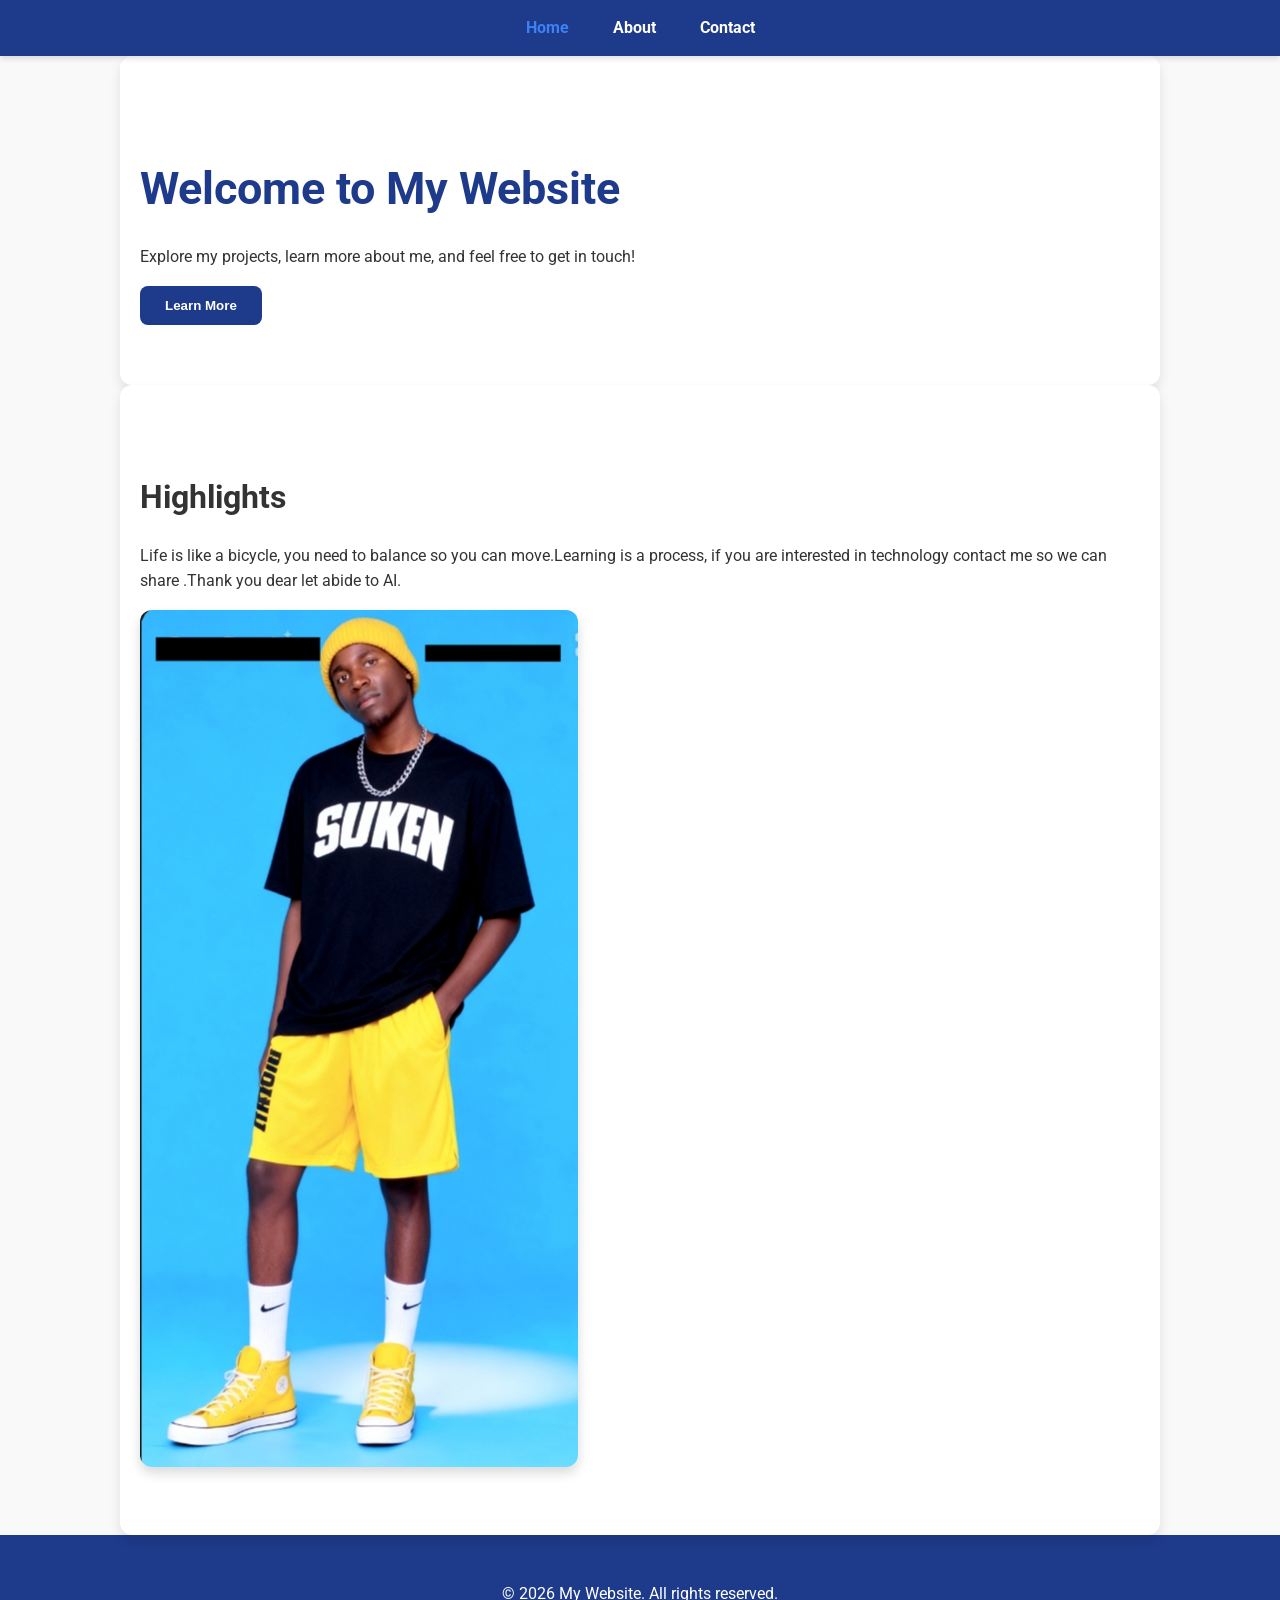
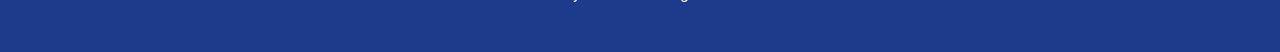
==== index.html @ ba4859fa "Add files via upload" ====
<!DOCTYPE html>
<html lang="en">
<head>
<meta charset="UTF-8">
<meta name="viewport" content="width=device-width, initial-scale=1.0">
<title>Home | My Website</title>
<link rel="stylesheet" href="Style.css">
</head>
<body>

<nav>
    <a href="index.html" class="active">Home</a>
    <a href="About.html">About</a>
    <a href="Contact.html">Contact</a>
</nav>

<section class="scroll-section">
    <h1>Welcome to My Website</h1>
    <p>Explore my projects, learn more about me, and feel free to get in touch!</p>
    <button class="btn" onclick="window.location.href='About.html'">Learn More</button>
</section>
<section class="scroll-section">
    <h2>Highlights</h2>
    <p>Life is like a bicycle, you need to balance so you can move.Learning is a process, if you are interested in technology contact me so we can share .Thank you dear let abide to AI.</p>
    <img src="Son.jpg" alt="Son.jpg">
</section>

<footer>
    <p>&copy; 2026 My Website. All rights reserved.</p>
</footer>

<script>
const sections = document.querySelectorAll('.scroll-section');
function revealSections() {
    const triggerBottom = window.innerHeight * 0.85;
    sections.forEach(section => {
        const sectionTop = section.getBoundingClientRect().top;
        if(sectionTop < triggerBottom) section.classList.add('visible');
    });
}
window.addEventListener('scroll', revealSections);
window.addEventListener('load', revealSections);
</script>

</body>
</html>
---- Style.css ----
@import url('https://fonts.googleapis.com/css2?family=Roboto:wght@400;700&display=swap');

body {
    font-family: 'Roboto', sans-serif;
    margin: 0;
    padding: 0;
    background: #f9f9f9;
    color: #333;
    line-height: 1.6;
}

/* Navbar */
nav {
    background: #1e3a8a;
    padding: 15px 0;
    text-align: center;
    position: sticky;
    top: 0;
    z-index: 1000;
    box-shadow: 0 2px 6px rgba(0,0,0,0.15);
}

nav a {
    color: #fff;
    margin: 0 20px;
    text-decoration: none;
    font-weight: 700;
    transition: color 0.3s;
}

nav a:hover, nav a.active {
    color: #3b82f6;
}

/* Headings */
h1, h2, h3, h4, h5{
    font-weight: 700;
    margin-bottom: 20px;
}

h1 { color: #1e3a8a; font-size: 2.8em; }
h2 { color: #333; font-size: 2em; }
h3 { color:#333;font-size: 2em;}
/* Sections */
section {
    padding: 60px 20px;
    max-width: 1000px;
    margin: auto;
    background: #fff;
    border-radius: 12px;
    box-shadow: 0 6px 12px rgba(0,0,0,0.1);
    transition: transform 0.3s ease, box-shadow 0.3s ease;
}

/* Buttons */
button, .btn {
    background-color: #1e3a8a;
    color: #fff;
    padding: 12px 25px;
    border: none;
    border-radius: 8px;
    cursor: pointer;
    font-weight: 700;
    transition: background 0.3s, transform 0.2s;
}

button:hover, .btn:hover {
    background-color: #3b82f6;
    transform: scale(1.05);
}

/* Images */
img {
    max-width: 100%;
    border-radius: 12px;
    box-shadow: 0 6px 12px rgba(0,0,0,0.15);
    transition: transform 0.3s ease;
}

img:hover {
    transform: scale(1.03);
}

/* Footer */
footer {
    background: #1e3a8a;
    color: #fff;
    text-align: center;
    padding: 30px 10px;
}

/* Smooth Scroll */
html { scroll-behavior: smooth; }

/* Scroll Animation */
.scroll-section {
    opacity: 0;
    transform: translateY(30px);
    transition: opacity 0.8s ease-out, transform 0.8s ease-out;
}

.scroll-section.visible {
    opacity: 1;
    transform: translateY(0);
}
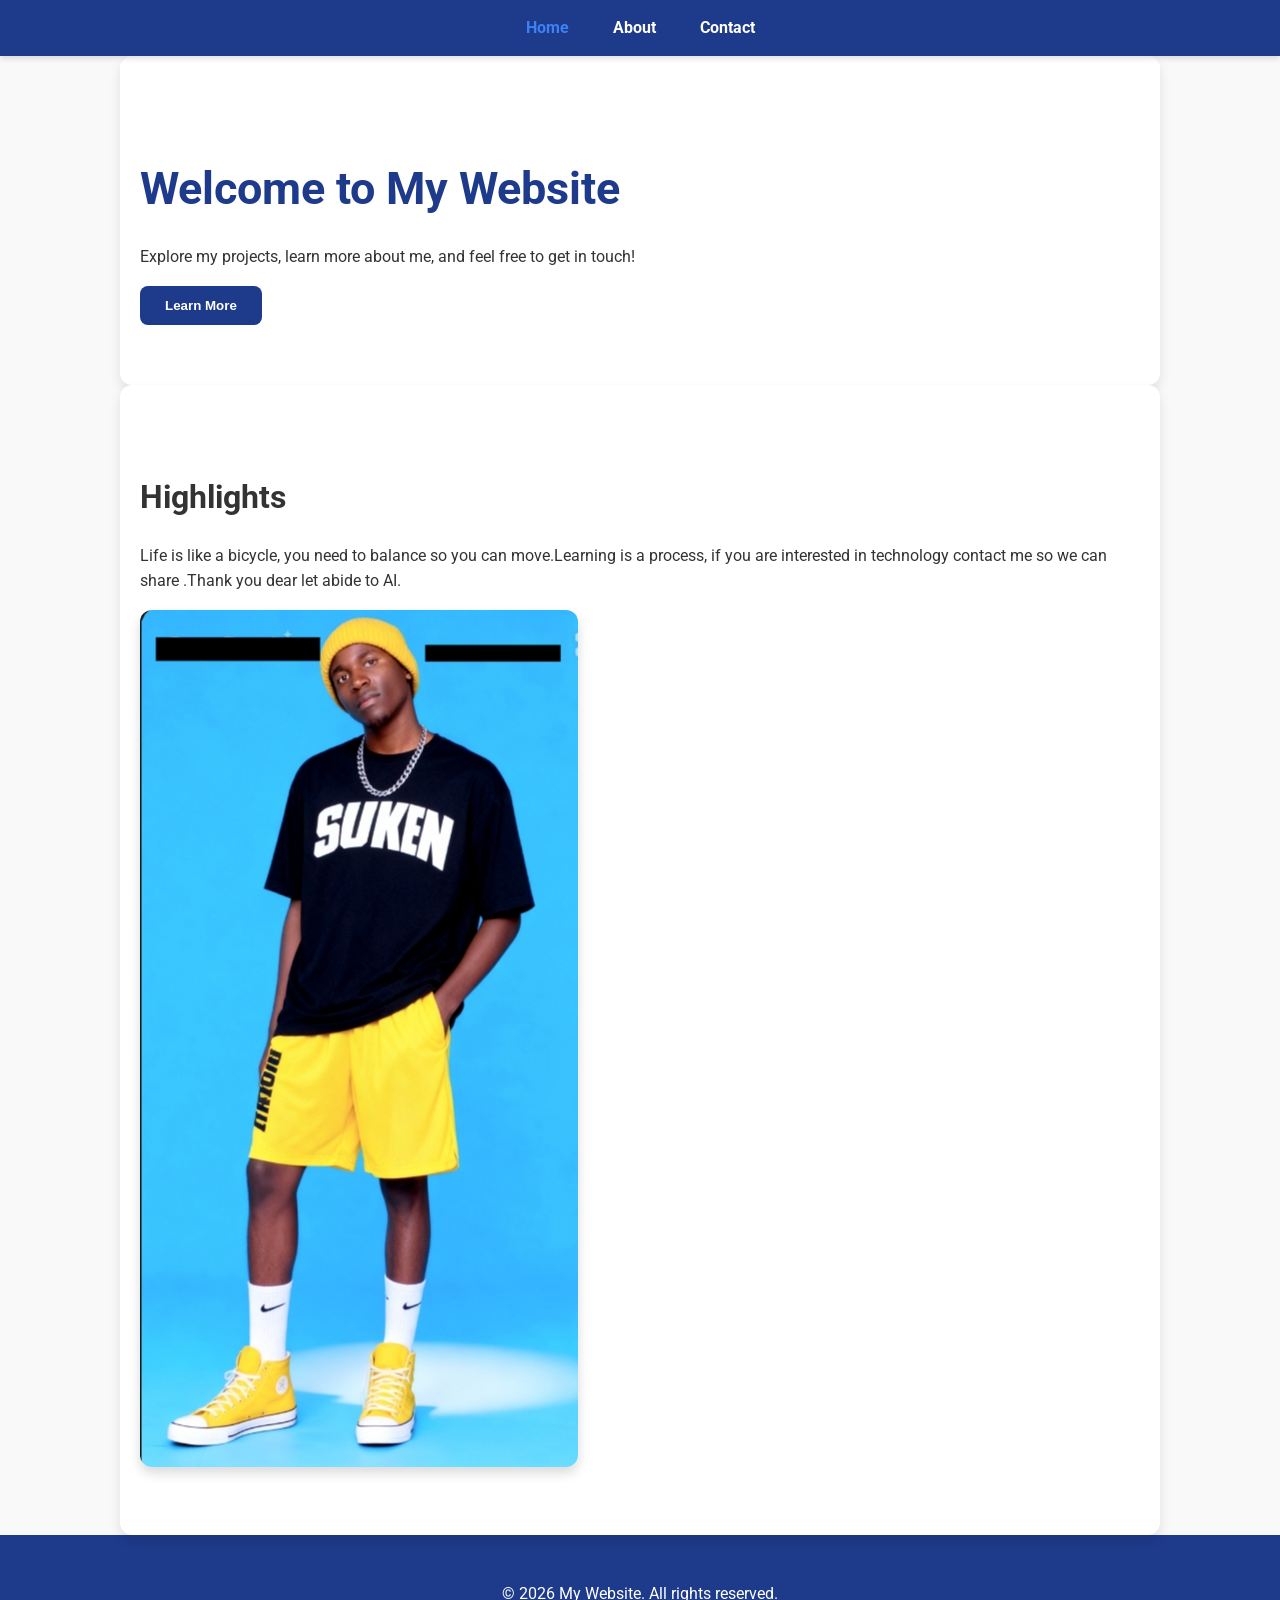
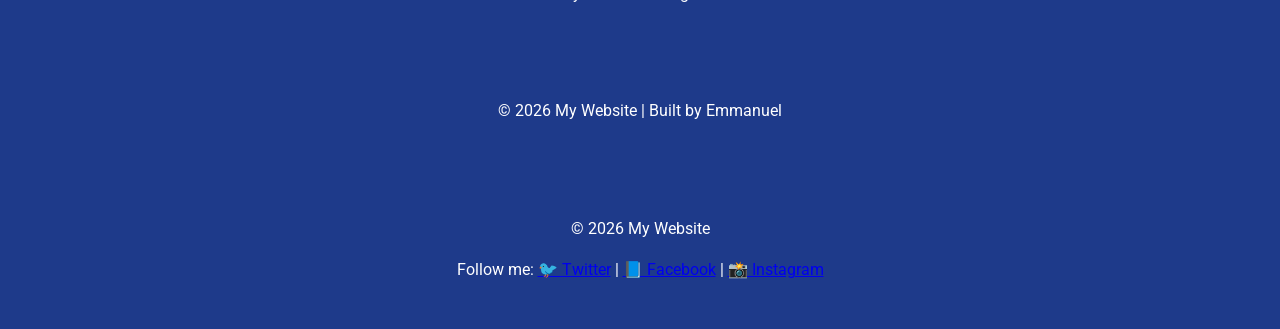
==== commit 50110b13: "Add files via upload" ====
--- a/index.html
+++ b/index.html
@@ -42,6 +42,18 @@
 window.addEventListener('scroll', revealSections);
 window.addEventListener('load', revealSections);
 </script>
+<footer>
+  <p>© 2026 My Website | Built by Emmanuel</p>
+</footer>
+<footer>
+    <p>© 2026 My Website</p>
+    <p>
+        Follow me: 
+        <a href="https://twitter.com" target="_blank">🐦 Twitter</a> | 
+        <a href="https://facebook.com" target="_blank">📘 Facebook</a> | 
+        <a href="https://instagram.com" target="_blank">📸 Instagram</a>
+    </p>
+</footer>
 
 </body>
-</html>+</html>
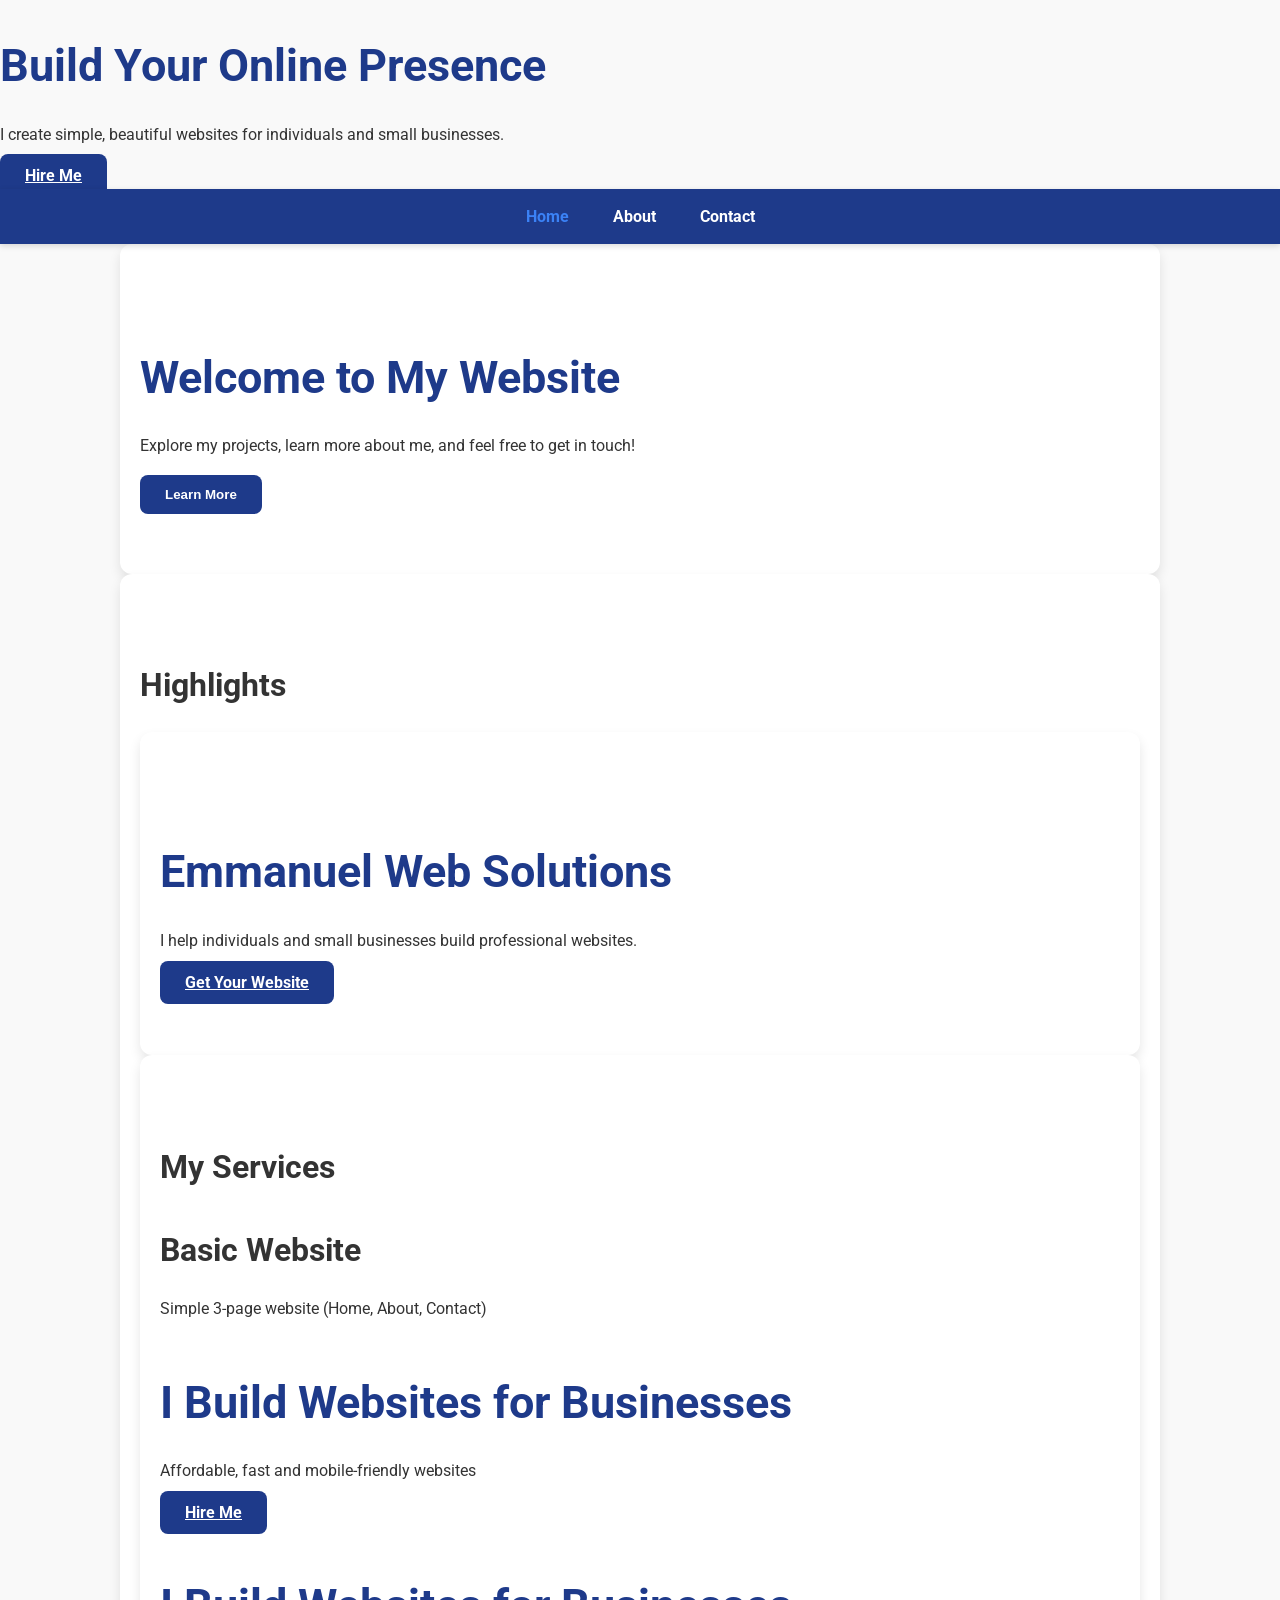
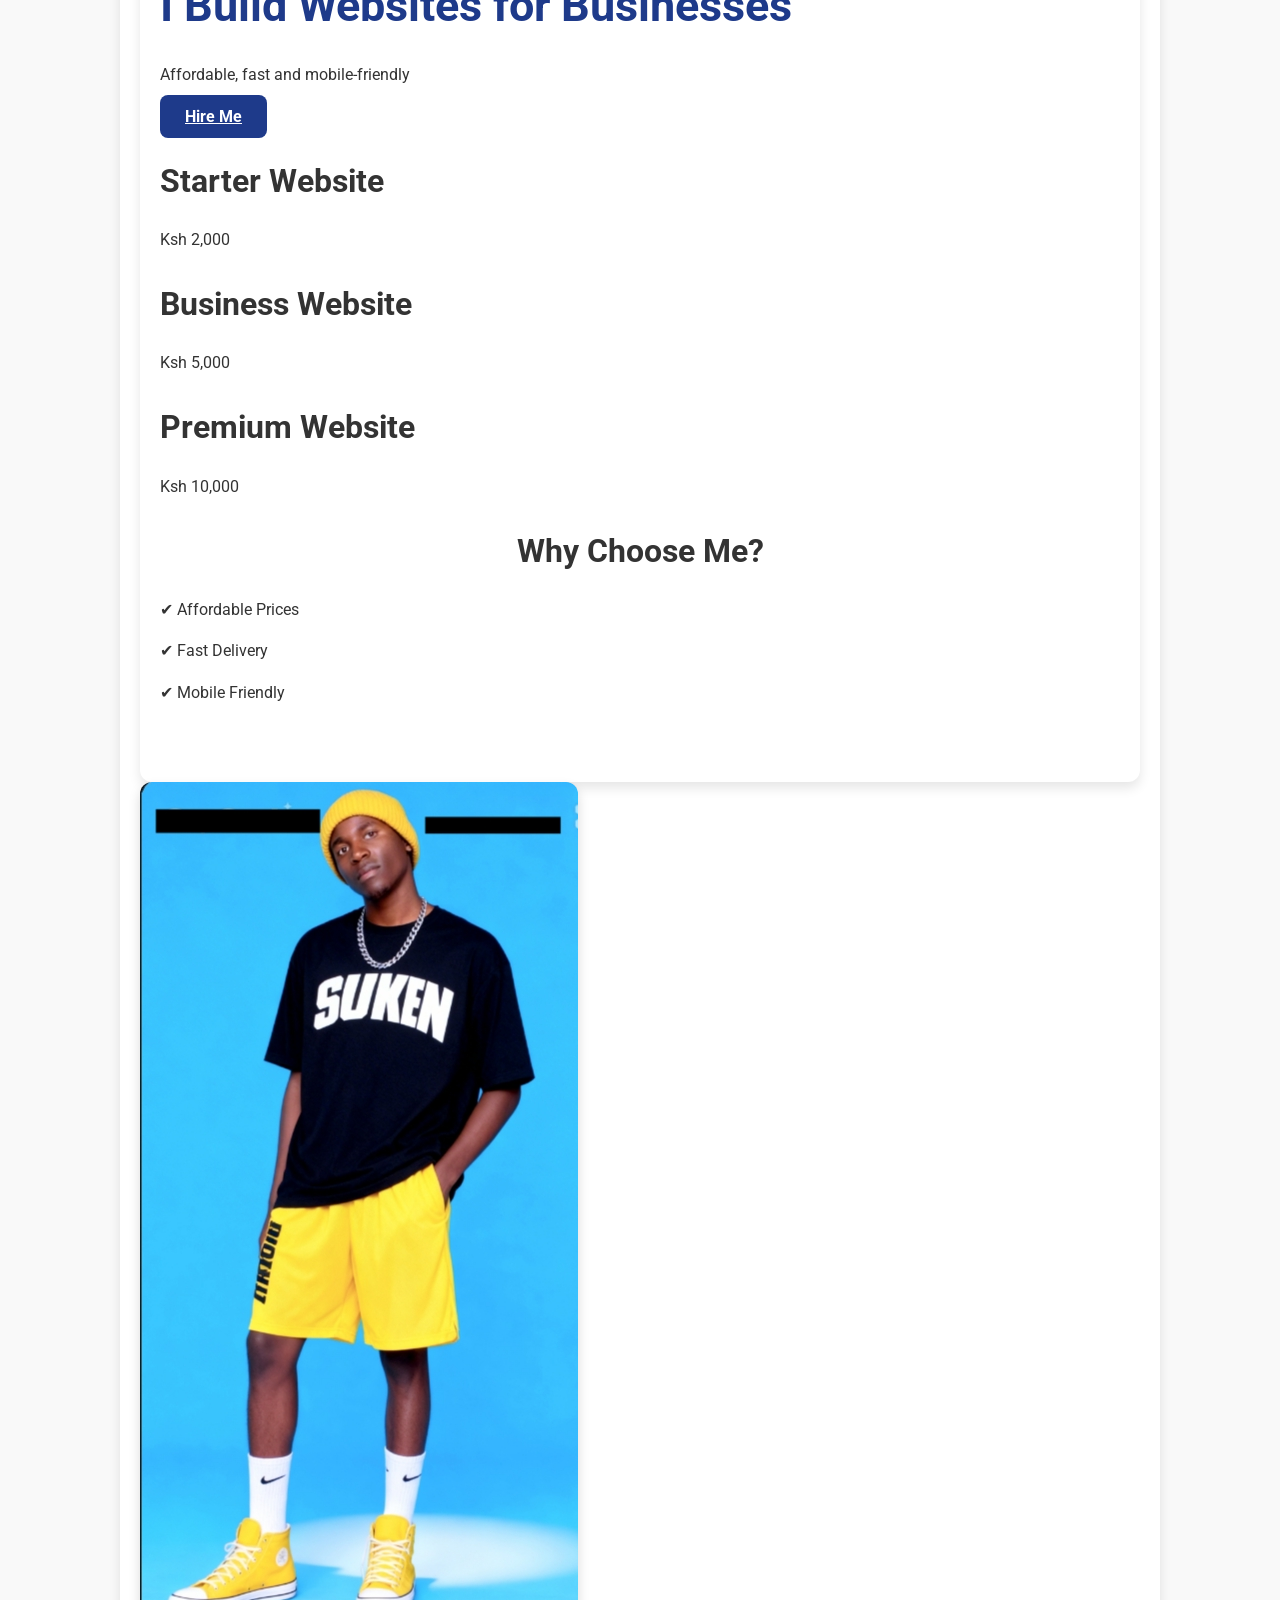
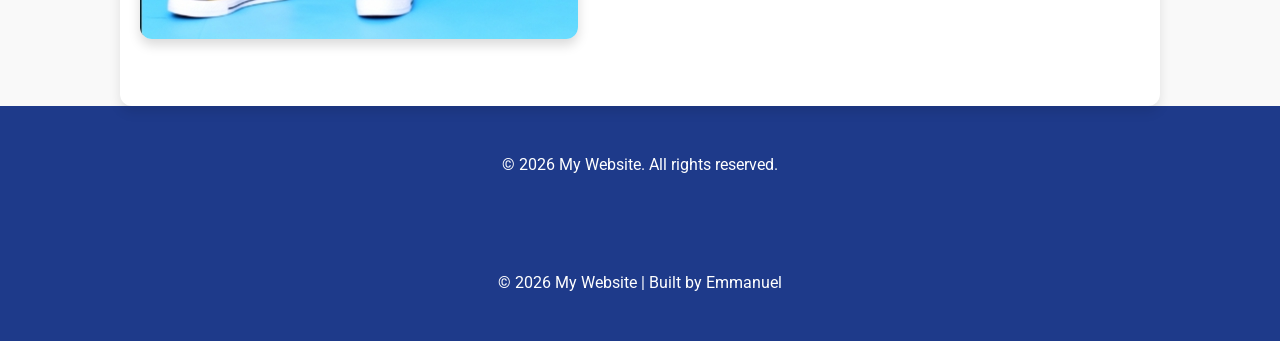
==== commit c22621c9: "Add files via upload" ====
--- a/index.html
+++ b/index.html
@@ -5,6 +5,8 @@
 <meta charset="UTF-8">
 <meta name="viewport" content="width=device-width, initial-scale=1.0">
 <title>Home | My Website</title>
+<h1>Build Your Online Presence</h1>      <p>I create simple, beautiful websites for individuals and small businesses.</p>
+<a href="contact.html" class="btn">Hire Me</a>
 <link rel="stylesheet" href="Style.css">
 </head>
 <body>
@@ -22,7 +24,58 @@
 </section>
 <section class="scroll-section">
     <h2>Highlights</h2>
-    <p>Life is like a bicycle, you need to balance so you can move.Learning is a process, if you are interested in technology contact me so we can share .Thank you dear let abide to AI.</p>
+    <section class="hero">
+  <h1>Emmanuel Web Solutions</h1>
+  <p>I help individuals and small businesses build professional websites.</p>
+  <a href="contact.html" class="btn">Get Your Website</a>
+</section>
+<section class="services">
+  <h2>My Services</h2>
+
+  <div class="service-box">
+    <h3>Basic Website</h3>
+    <p>Simple 3-page website (Home, About, Contact)</p>
+  <div class="hero">
+    <h1>I Build Websites for Businesses</h1>
+    <p>Affordable, fast and mobile-friendly websites</p>
+    <a href="contact.html" class="btn">Hire Me</a>
+
+<div class="hero fade-in">
+    <h1>I Build Websites for Businesses</h1>
+    <p>Affordable, fast and mobile-friendly</p>
+    <a href="contact.html" class="btn">Hire Me</a>
+</div>
+
+<div class="container fade-in">
+    <div class="card">
+        <h2>Starter Website</h2>
+        <p>Ksh 2,000</p>
+    </div>
+
+    <div class="card">
+        <h2>Business Website</h2>
+        <p>Ksh 5,000</p>
+    </div>
+
+    <div class="card">
+        <h2>Premium Website</h2>
+        <p>Ksh 10,000</p>
+    </div>
+</div>
+<h2 style="text-align:center;">Why Choose Me?</h2>
+
+<div class="container">
+    <div class="card">
+        <p>✔ Affordable Prices</p>
+    </div>
+    <div class="card">
+        <p>✔ Fast Delivery</p>
+    </div>
+    <div class="card">
+        <p>✔ Mobile Friendly</p>
+    </div>
+</div>
+</section>
     <img src="Son.jpg" alt="Son.jpg">
 </section>
 
@@ -45,15 +98,6 @@
 <footer>
   <p>© 2026 My Website | Built by Emmanuel</p>
 </footer>
-<footer>
-    <p>© 2026 My Website</p>
-    <p>
-        Follow me: 
-        <a href="https://twitter.com" target="_blank">🐦 Twitter</a> | 
-        <a href="https://facebook.com" target="_blank">📘 Facebook</a> | 
-        <a href="https://instagram.com" target="_blank">📸 Instagram</a>
-    </p>
-</footer>
 
 </body>
 </html>
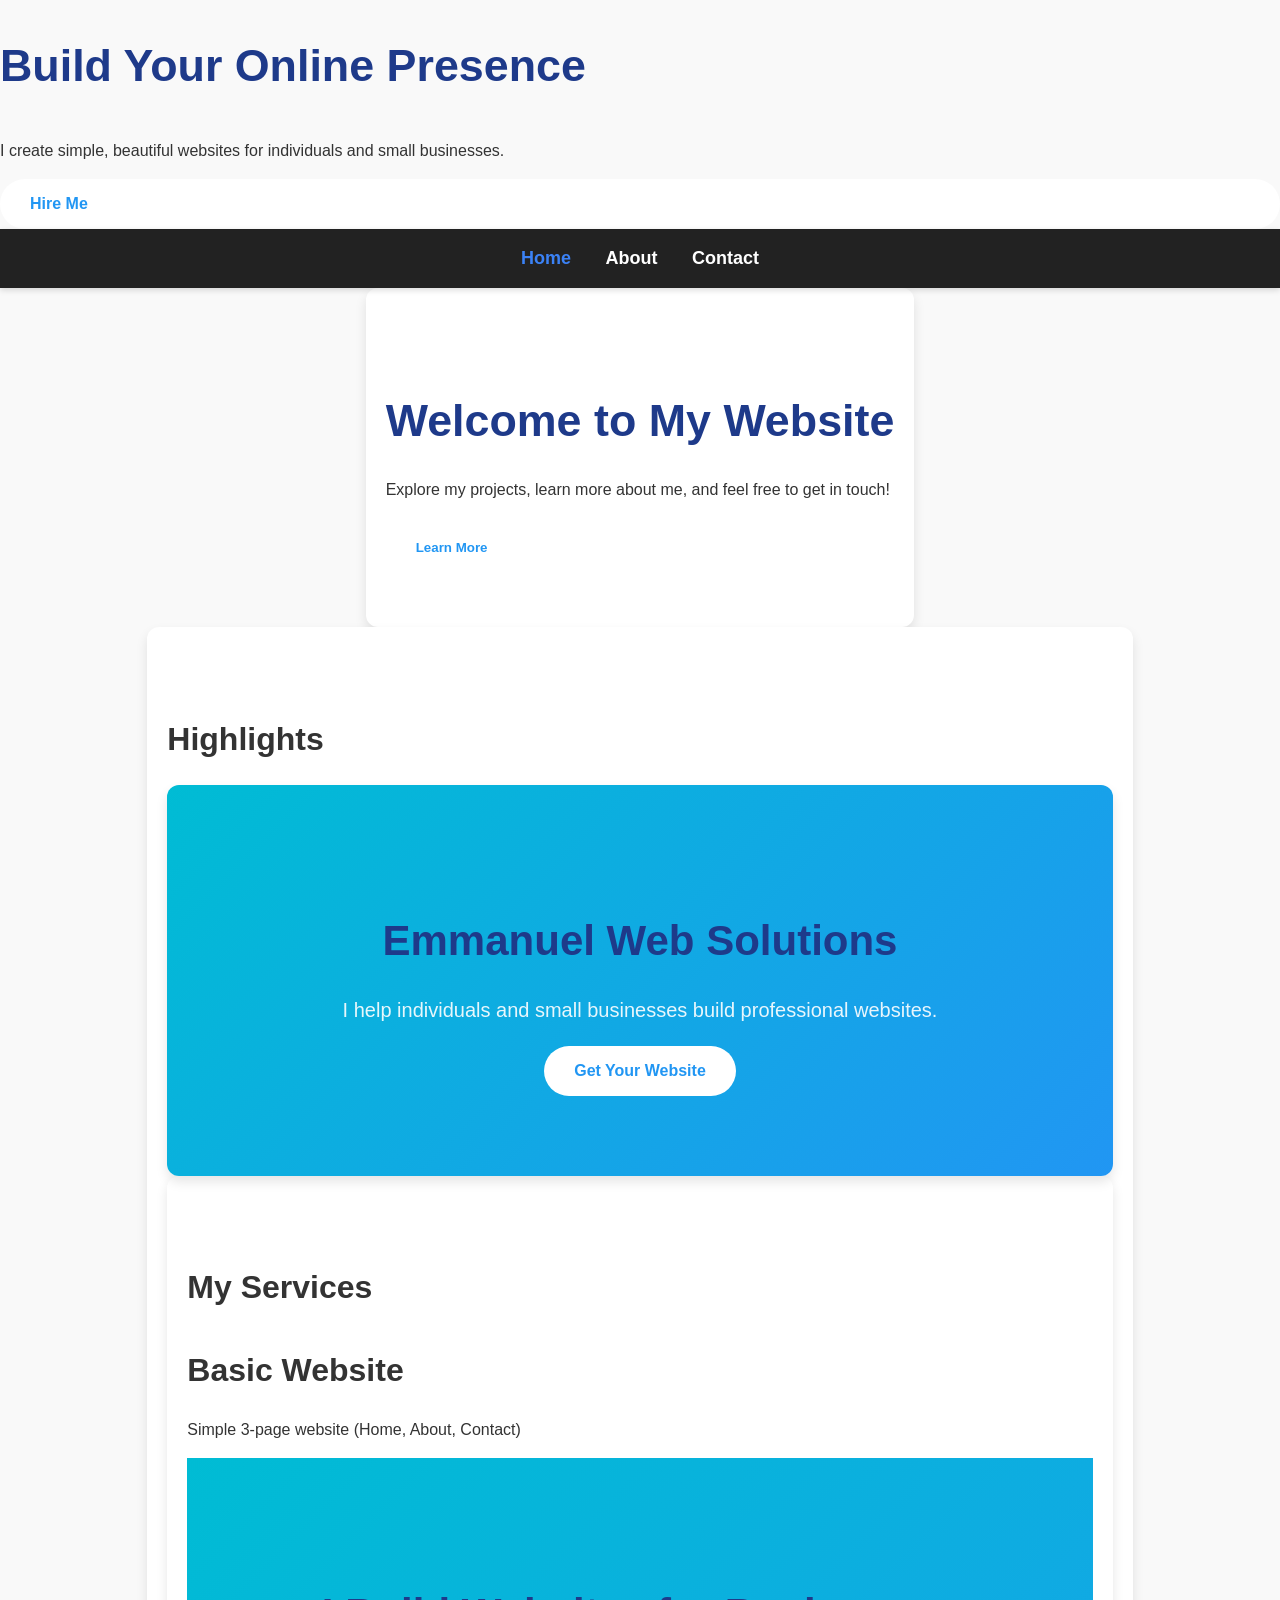
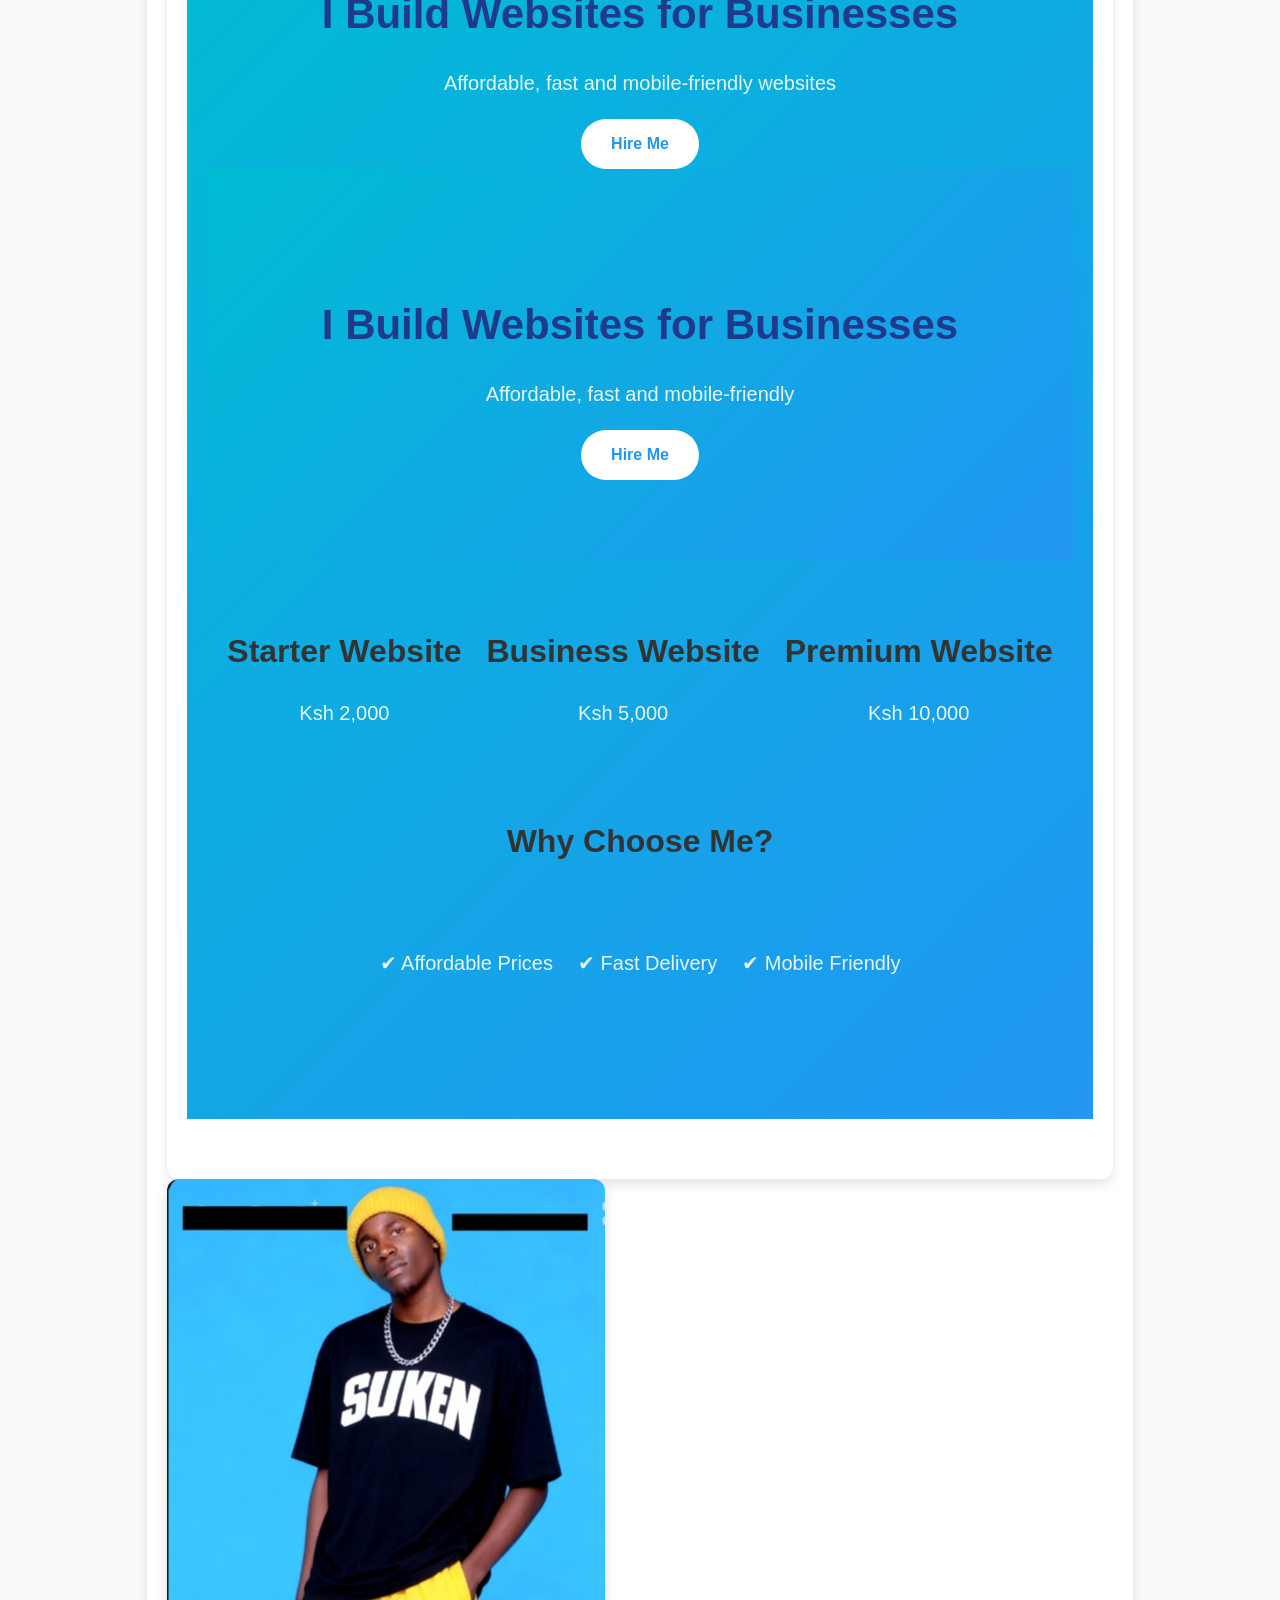
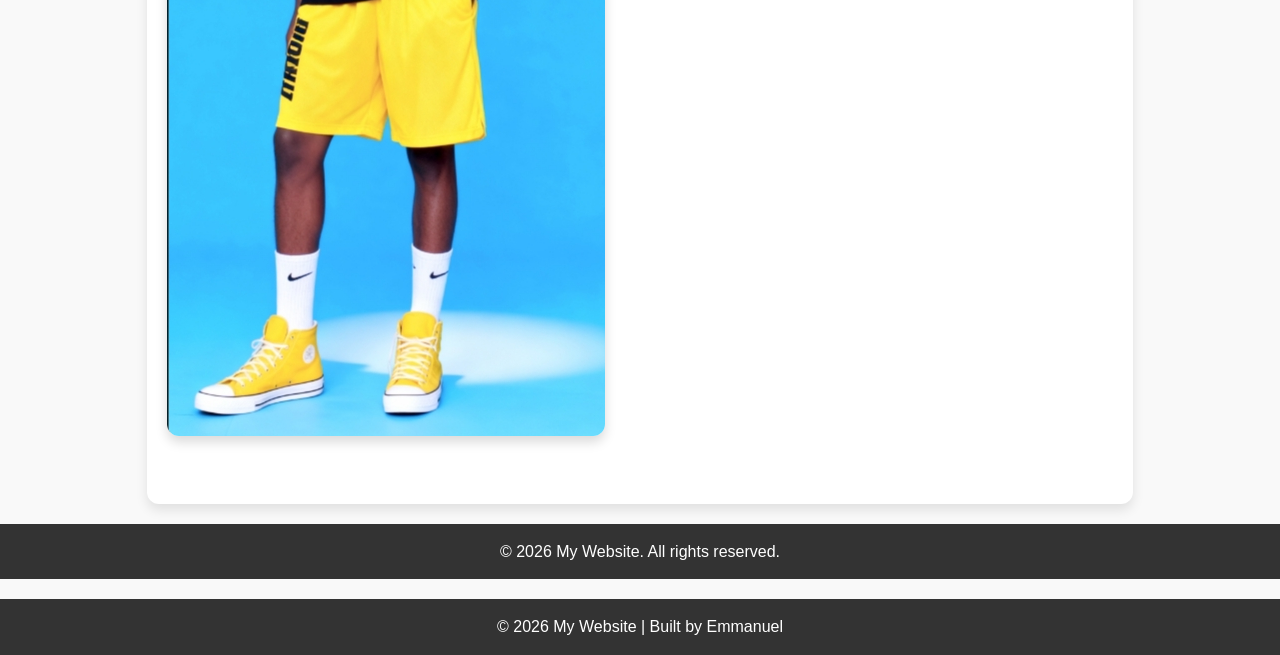
==== commit c993c437: "Add files via upload" ====
--- a/index.html
+++ b/index.html
@@ -6,8 +6,8 @@
 <meta name="viewport" content="width=device-width, initial-scale=1.0">
 <title>Home | My Website</title>
 <h1>Build Your Online Presence</h1>      <p>I create simple, beautiful websites for individuals and small businesses.</p>
-<a href="contact.html" class="btn">Hire Me</a>
-<link rel="stylesheet" href="Style.css">
+<a href="Contact.html" class="btn">Hire Me</a>
+<link rel="Stylesheet" href="Style.css">
 </head>
 <body>
 
@@ -27,7 +27,7 @@
     <section class="hero">
   <h1>Emmanuel Web Solutions</h1>
   <p>I help individuals and small businesses build professional websites.</p>
-  <a href="contact.html" class="btn">Get Your Website</a>
+  <a href="Contact.html" class="btn">Get Your Website</a>
 </section>
 <section class="services">
   <h2>My Services</h2>
@@ -43,7 +43,7 @@
 <div class="hero fade-in">
     <h1>I Build Websites for Businesses</h1>
     <p>Affordable, fast and mobile-friendly</p>
-    <a href="contact.html" class="btn">Hire Me</a>
+    <a href="Contact.html" class="btn">Hire Me</a>
 </div>
 
 <div class="container fade-in">
--- a/Style.css
+++ b/Style.css
@@ -103,4 +103,252 @@
 .scroll-section.visible {
     opacity: 1;
     transform: translateY(0);
+}
+footer{
+    background:#333;
+    color:white;
+    text-align:center;
+    padding:15px;
+    margin-top:20px;
+}
+
+footer p{
+    margin:0;
+    font-size:16px;
+}
+Css id="socialcss">
+Copy code
+footer a {
+    color: white;
+    text-decoration: none;
+    margin: 0 5px;
+}
+
+footer a:hover {
+    text-decoration: underline;
+}
+
+
+/* General page setup for sticky footer */
+html, body {
+    height: 100%;
+    margin: 0;
+    display: flex;
+    flex-direction: column;
+    font-family: Arial, sans-serif;
+}
+
+/* Main content grows */
+main {
+    flex: 1;
+    padding: 20px;
+}
+
+/* Navbar styling */
+nav {
+    background: #333;
+    text-align: center;
+    padding: 15px;
+}
+
+nav a {
+    color: white;
+    margin: 0 15px;
+    text-decoration: none;
+    font-size: 18px;
+}
+
+nav a:hover {
+    text-decoration: underline;
+}
+
+/* Footer 3-column layout */
+.footer-container {
+    display: flex;
+    justify-content: space-around;
+    background: #333;
+    color: white;
+    padding: 20px;
+}
+
+.footer-column h4 {
+    margin-bottom: 10px;
+}
+
+.footer-column a {
+    color: white;
+    text-decoration: none;
+}
+
+.footer-column a:hover {
+    text-decoration: underline;
+}
+.hero, .contact, footer {
+    opacity: 0;
+    transform: translateY(20px);
+    animation: fadeIn 1s ease forwards;
+}
+
+@keyframes fadeIn {
+    to {
+        opacity: 1;
+        transform: translateY(0);
+    }
+}
+Copy code
+body{
+    margin:0;
+    font-family: Arial, sans-serif;
+    background:#f4f4f4;
+}
+
+/* Navbar */
+nav{
+    background:#222;
+    padding:15px;
+    text-align:center;
+}
+
+nav a{
+    color:white;
+    margin:15px;
+    text-decoration:none;
+    font-size:18px;
+}
+
+nav a:hover{
+    color:#00bcd4;
+}
+
+/* Hero Section */
+.hero{
+    background:linear-gradient(135deg, #00bcd4, #2196f3);
+    color:white;
+    padding:80px 20px;
+    text-align:center;
+}
+
+.hero h1{
+    font-size:42px;
+    margin-bottom:10px;
+}
+
+.hero p{
+    font-size:20px;
+    opacity:0.9;
+}
+
+/* Cards */
+.container{
+    display:flex;
+    justify-content:center;
+    gap:20px;
+    padding:20px;
+}
+
+Copy code
+.card{
+    background:white;
+    padding:25px;
+    border-radius:15px;
+    box-shadow:0 10px 25px rgba(0,0,0,0.1);
+    width:300px;
+    text-align:center;
+    transition:all 0.3s ease;
+}
+
+.card:hover{
+    transform:translateY(-10px) scale(1.03);
+    box-shadow:0 15px 35px rgba(0,0,0,0.2);
+}
+}
+
+/* Footer */
+footer{
+    background:#222;
+    color:white;
+    text-align:center;
+    padding:15px;
+}
+@media(max-width:768px){
+    .container{
+        flex-direction:column;
+        align-items:center;
+    }
+
+    nav a{
+        display:block;
+        margin:10px 0;
+    }
+
+    .hero h1{
+        font-size:28px;
+    }
+}
+.btn{
+    display:inline-block;
+    padding:12px 30px;
+    background:white;
+    color:#2196f3;
+    text-decoration:none;
+    border-radius:30px;
+    font-weight:bold;
+    transition:0.3s;
+}
+
+.btn:hover{
+    background:#222;
+    color:white;
+}
+.fade-in{
+    opacity:0;
+    transform:translateY(20px);
+    animation:fadeIn 1s ease forwards;
+}
+
+@keyframes fadeIn{
+    to{
+        opacity:1;
+        transform:translateY(0);
+    }
+}
+.container{
+    display:flex;
+    justify-content:center;
+    gap:25px;
+    padding:40px 20px;
+    flex-wrap:wrap;
+}
+form{
+    max-width:500px;
+    margin:20px auto;
+    background:white;
+    padding:20px;
+    border-radius:15px;
+    box-shadow:0 10px 25px rgba(0,0,0,0.1);
+}
+
+input, textarea{
+    width:100%;
+    padding:10px;
+    margin-top:5px;
+    border:1px solid #ccc;
+    border-radius:8px;
+    font-size:16px;
+}
+
+button{
+    padding:12px 25px;
+    border:none;
+    background:#2196f3;
+    color:white;
+    border-radius:30px;
+    font-weight:bold;
+    cursor:pointer;
+    margin-top:10px;
+    transition:0.3s;
+}
+
+button:hover{
+    background:#00bcd4;
 }
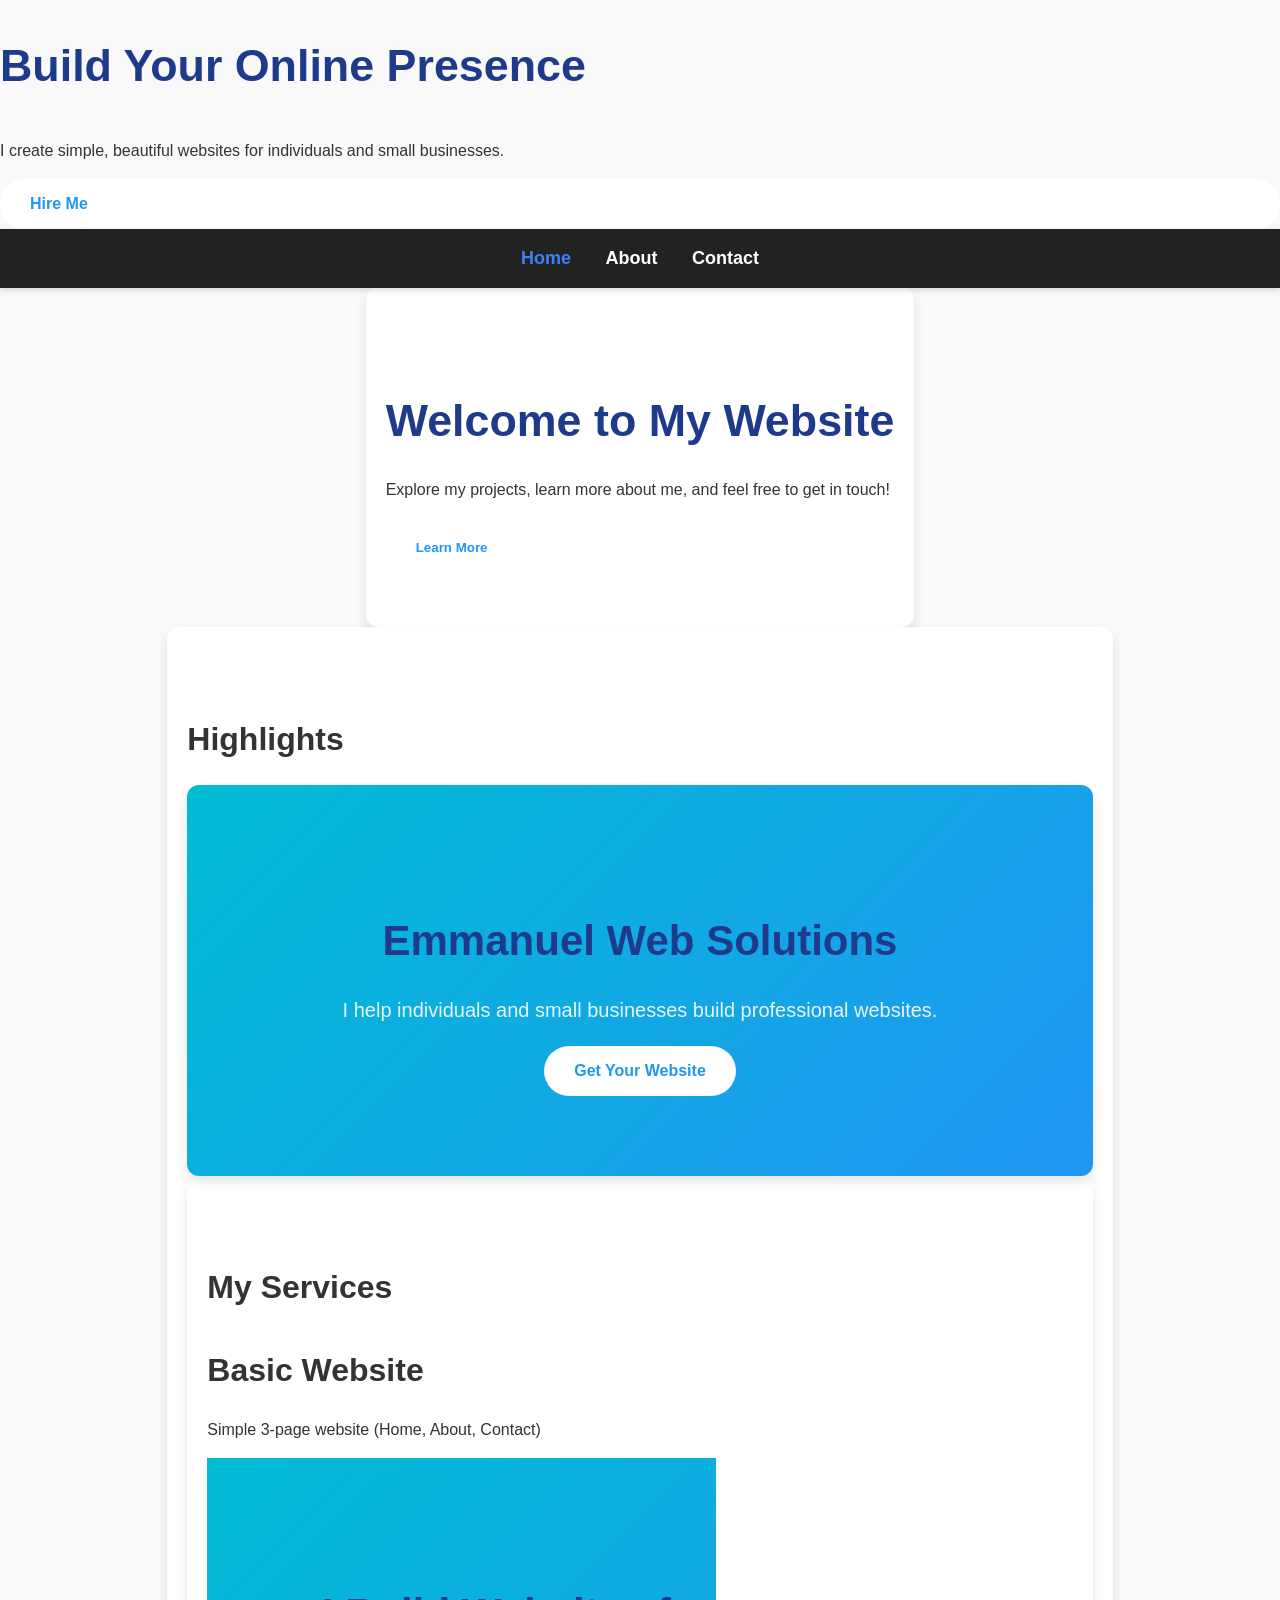
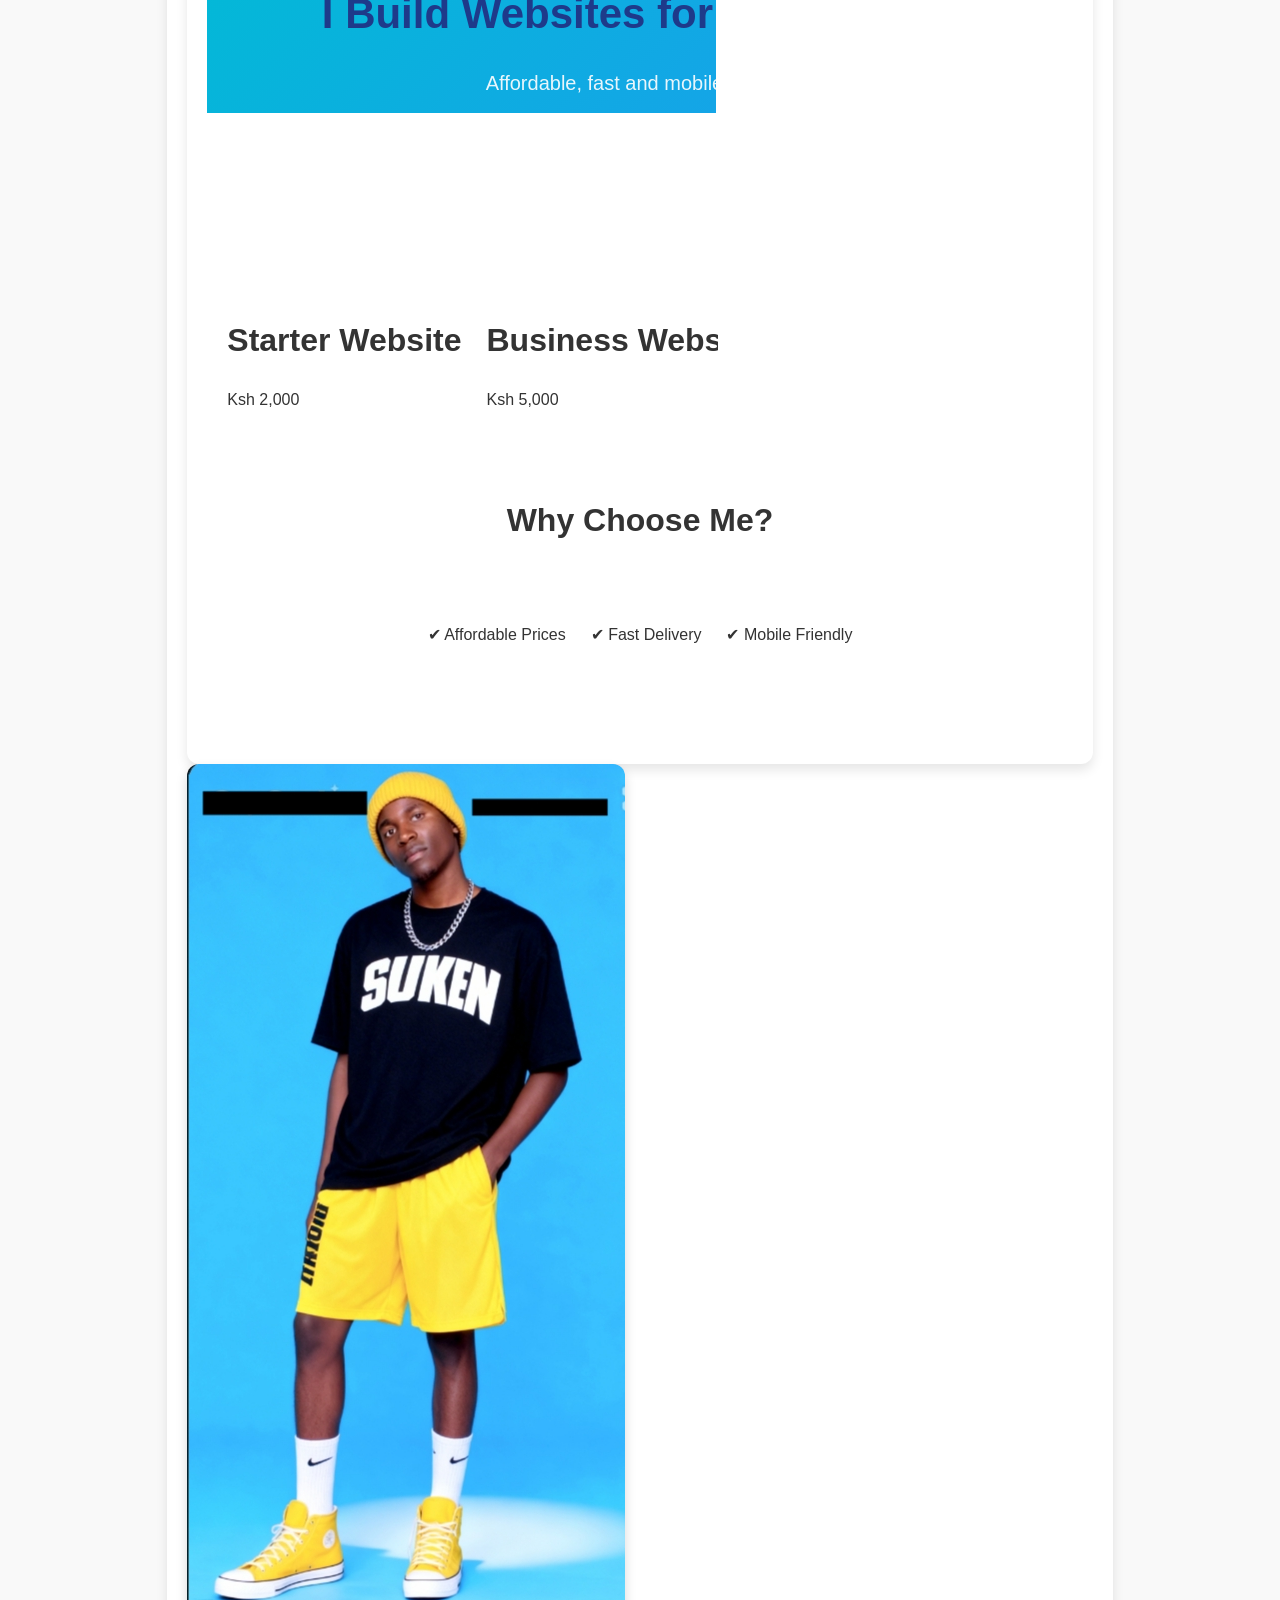
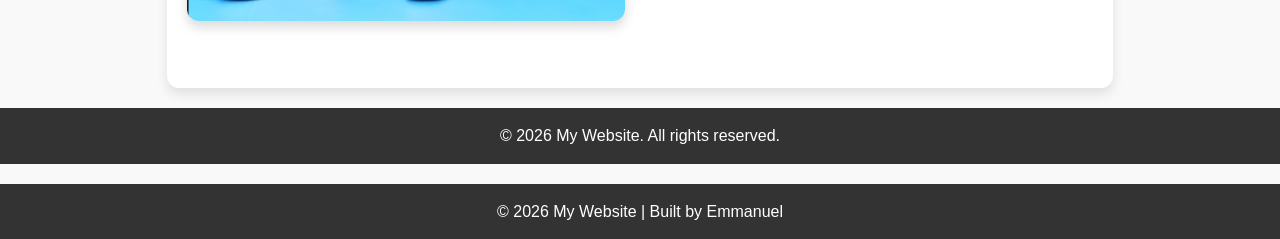
==== commit 0e43b5e3: "Add files via upload" ====
--- a/index.html
+++ b/index.html
@@ -35,11 +35,7 @@
   <div class="service-box">
     <h3>Basic Website</h3>
     <p>Simple 3-page website (Home, About, Contact)</p>
-  <div class="hero">
-    <h1>I Build Websites for Businesses</h1>
-    <p>Affordable, fast and mobile-friendly websites</p>
-    <a href="contact.html" class="btn">Hire Me</a>
-
+  
 <div class="hero fade-in">
     <h1>I Build Websites for Businesses</h1>
     <p>Affordable, fast and mobile-friendly</p>
